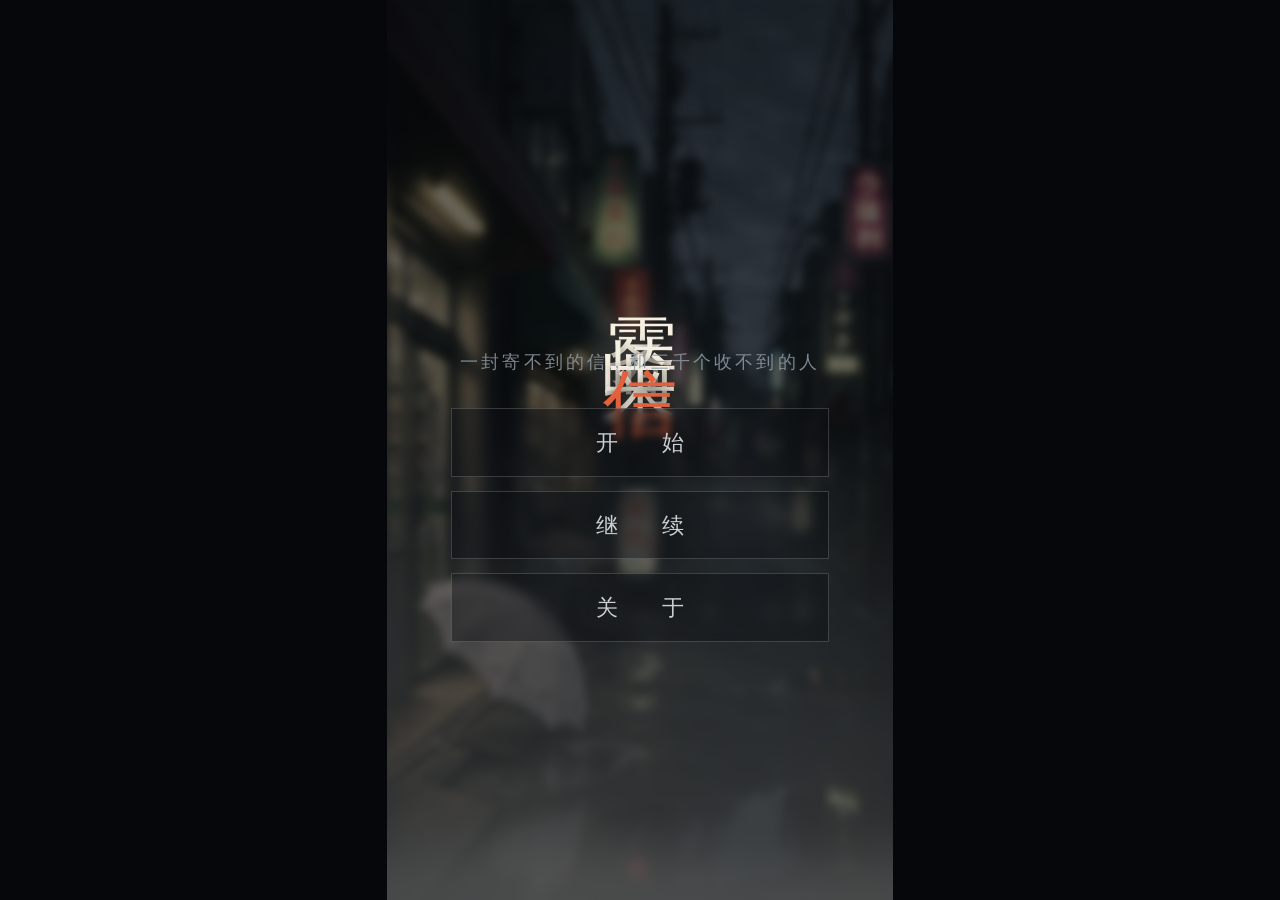
==== avg/index.html @ a26a7978 "ovo" ====
<!DOCTYPE html>
<html lang="zh-CN">
<head>
<meta charset="utf-8">
<meta name="viewport" content="width=device-width,initial-scale=1,maximum-scale=1,user-scalable=no,viewport-fit=cover">
<meta name="theme-color" content="#080b0f">
<meta name="apple-mobile-web-app-capable" content="yes">
<meta name="apple-mobile-web-app-status-bar-style" content="black-translucent">
<meta name="mobile-web-app-capable" content="yes">
<title>雾崎来信 · 第一章 白鹭町</title>
<link rel="stylesheet" href="style.css">
</head>
<body>

<!-- 整个舞台按 9:16 锁死，外部留黑 -->
<div id="stage">

  <!-- 背景两层，交叉淡入 -->
  <div id="bgA" class="bg"></div>
  <div id="bgB" class="bg"></div>

  <!-- 立绘（用 background-image，避免 <img> 在部分渲染器里引起的整页缩放） -->
  <div id="char"></div>

  <!-- 雾线与暗角 -->
  <div id="veil"></div>
  <div id="vignette"></div>

  <!-- 顶部：雾浓度 -->
  <div id="topbar">
    <div id="fogwrap">
      <span id="foglabel">雾</span>
      <div id="fogbar"><div id="fogfill"></div></div>
      <span id="fogpct">18%</span>
    </div>
    <div id="menu">
      <button data-act="log">记录</button>
      <button data-act="save">存档</button>
      <button data-act="load">读档</button>
      <button data-act="auto">自动</button>
      <button data-act="skip">快进</button>
      <button data-act="title">标题</button>
    </div>
  </div>

  <!-- 对话框 -->
  <div id="dialogue">
    <div id="speaker"></div>
    <div id="text"></div>
    <div id="next">▼</div>
    <div id="hint">空格 / 点击 继续</div>
  </div>

  <!-- 三律选项 -->
  <div id="choices">
    <div id="choiceq"></div>
    <div id="dropline">
      <span class="drop"></span><span class="drop"></span><span class="drop"></span>
    </div>
    <div id="choiceopts"></div>
  </div>

  <!-- 浮层面板：记录 / 存档 -->
  <div id="panel">
    <div id="panelhead"><span id="paneltitle">记录</span><button id="panelclose">×</button></div>
    <div id="panelbody"></div>
  </div>

  <!-- 章节结束 -->
  <div id="endscreen">
    <div id="endname"></div>
    <div id="endstats"></div>
    <div id="endbtns">
      <button data-act="title">回到标题</button>
      <button data-act="load">读档</button>
    </div>
  </div>

  <!-- 标题 -->
  <div id="title">
    <div id="titlebg"></div>
    <div id="titletxt"><span>雾</span><span>崎</span><span>来</span><span>信</span></div>    <div id="subt">一封寄不到的信，和三千个收不到的人</div>
    <div id="titlebtns">
      <button data-act="new">开 始</button>
      <button data-act="continue">继 续</button>
      <button data-act="about">关 于</button>
    </div>
    <div id="about">
      <p>竖屏 AVG · 第一章「白鹭町」</p>
      <p>这一章教你两条规则：雾里的东西会重复（R1），所有钟停在 5:40（R2）。</p>
      <p>底图与立绘由脚本生成，替补位已留好：把同尺寸 PNG 放进 assets/avg/ 覆盖同名文件即可换成你的美术。</p>
      <p>建议全屏 · 戴耳机</p>
      <button data-act="aboutclose">收 起</button>
    </div>
  </div>

  <div id="toast"></div>
</div>

<script src="story.js"></script>
<script src="game.js"></script>
</body>
</html>
---- avg/style.css ----
/* 《雾崎来信》竖屏 AVG —— 所有尺寸以舞台高度的 1% 为单位（--u），
   这样从手机到 4K 都是同一套比例。 */

:root{
  --ink:#10141A; --deep:#1B222B; --slate:#2E3A45; --grey:#55636F;
  --mist:#8E9BA5; --pale:#C8D0D4; --paper:#F6F0E2; --ember:#E2603C;
  --cyan:#6FD3D8; --signal:#5FD08A;
  --serif:"Songti SC","Noto Serif CJK SC","Source Han Serif SC","SimSun","STSong",serif;
  --sans:"PingFang SC","Microsoft YaHei","Noto Sans CJK SC","Hiragino Sans GB",sans-serif;
}

*{box-sizing:border-box;-webkit-tap-highlight-color:transparent;
  -webkit-touch-callout:none}
html,body{margin:0;height:100%;background:#05070a;overflow:hidden;
  overscroll-behavior:none;touch-action:manipulation;
  -webkit-text-size-adjust:100%}
/* 手机地址栏会把 100vh 撑出屏幕，有 dvh 就用 dvh */
@supports (height:100dvh){
  html,body{height:100dvh}
}
body{display:flex;align-items:center;justify-content:center;
  font-family:var(--serif);position:fixed;inset:0}

#stage{
  position:relative;overflow:hidden;background:#0b0f14;
  width:min(100vw, calc(100vh * 9 / 16));
  height:min(100vh, calc(100vw * 16 / 9));
  --u: calc(min(100vh, 100vw * 16 / 9) / 100);
  cursor:pointer;user-select:none;
}
@supports (height:100dvh){
  #stage{
    width:min(100vw, calc(100dvh * 9 / 16));
    height:min(100dvh, calc(100vw * 16 / 9));
    --u: calc(min(100dvh, 100vw * 16 / 9) / 100);
  }
}

/* ---------- 背景 ---------- */
.bg{position:absolute;inset:0;background-size:cover;background-position:center;
  opacity:0;transition:opacity 1.4s ease;z-index:0}
.bg.on{opacity:1}

/* ---------- 立绘 ---------- */
#char{position:absolute;inset:0;z-index:2;opacity:0;
  background-repeat:no-repeat;background-position:center bottom;
  background-size:contain;
  transition:opacity .7s ease, transform 1.2s ease;
  transform:translateY(calc(var(--u) * 1.2))}
#char.on{opacity:1;transform:translateY(0)}

/* 站在水里的：脚踝以下化开 */
#char.water{opacity:.8;
  -webkit-mask-image:linear-gradient(to top, rgba(0,0,0,0) 2%, #000 18%);
  mask-image:linear-gradient(to top, rgba(0,0,0,0) 2%, #000 18%)}

/* ---------- 雾与暗角 ---------- */
#veil{position:absolute;inset:0;z-index:3;pointer-events:none;
  background:linear-gradient(to top, rgba(240,242,240,.92) 0%, rgba(240,242,240,.55) 26%, rgba(240,242,240,0) 62%);
  transform:translateY(102%);transition:transform 1.15s cubic-bezier(.4,0,.6,1)}
#veil.rise{transform:translateY(0)}

#vignette{position:absolute;inset:0;z-index:4;pointer-events:none;
  background:radial-gradient(ellipse at 50% 42%, rgba(0,0,0,0) 42%, rgba(0,0,0,.55) 100%)}

/* ---------- 顶部 ---------- */
#topbar{position:absolute;z-index:20;left:0;right:0;top:0;
  padding:calc(var(--u) * 3.4) calc(var(--u) * 4) 0}
#topbar::before{content:"";position:absolute;left:0;right:0;top:0;
  height:calc(var(--u) * 17);pointer-events:none;z-index:-1;
  background:linear-gradient(rgba(6,9,13,.55), rgba(6,9,13,0))}

#fogwrap{display:flex;align-items:center;gap:calc(var(--u) * 1.4);
  font-size:calc(var(--u) * 2.3);color:var(--mist);letter-spacing:.2em;
  text-shadow:0 1px 4px rgba(0,0,0,.7)}
#foglabel{opacity:.8}
#fogbar{width:calc(var(--u) * 22);height:calc(var(--u) * .8);
  background:rgba(142,155,165,.22);position:relative;overflow:hidden}
#fogfill{position:absolute;left:0;top:0;bottom:0;width:18%;
  background:linear-gradient(90deg, var(--grey), var(--pale));
  transition:width .8s ease, background .8s ease}
#fogpct{font-family:var(--sans);font-size:calc(var(--u) * 1.9);opacity:.55;
  letter-spacing:0}

/* 右侧竖排工具条：竖屏里比横排更省地方 */
#menu{position:absolute;right:0;top:calc(var(--u) * 7.4);
  display:flex;flex-direction:column;gap:calc(var(--u) * .8);align-items:flex-end}
#menu button{font-family:var(--sans);font-size:calc(var(--u) * 1.65);
  color:var(--mist);background:rgba(10,14,19,.55);
  border:1px solid rgba(142,155,165,.22);
  padding:calc(var(--u) * .65) calc(var(--u) * 1.1);border-radius:calc(var(--u) * .4);
  cursor:pointer;letter-spacing:.1em;transition:all .2s;min-width:calc(var(--u) * 9.6);
  text-align:center}
#menu button:hover{color:var(--paper);border-color:rgba(246,240,226,.5);
  background:rgba(20,26,33,.85)}
#menu button.act{color:var(--ember);border-color:rgba(226,96,60,.55)}

/* ---------- 对话框 ---------- */
#dialogue{position:absolute;z-index:21;left:calc(var(--u) * 6);right:calc(var(--u) * 6);
  bottom:calc(var(--u) * 6.5);
  padding:calc(var(--u) * 5) calc(var(--u) * 5) calc(var(--u) * 4.2);
  border:1px solid rgba(200,208,212,.14);border-radius:calc(var(--u) * .6);
  background:linear-gradient(180deg, rgba(12,17,23,.88), rgba(8,11,16,.94));
  backdrop-filter:blur(7px);-webkit-backdrop-filter:blur(7px);
  opacity:0;transition:opacity .45s ease;pointer-events:none;
  box-shadow:0 calc(var(--u) * 2) calc(var(--u) * 6) rgba(0,0,0,.45)}
#dialogue.on{opacity:1}

#speaker{position:absolute;top:calc(var(--u) * -3.9);left:calc(var(--u) * 4);
  padding:calc(var(--u) * .9) calc(var(--u) * 2.6);
  background:var(--paper);color:var(--ink);font-size:calc(var(--u) * 2.5);
  letter-spacing:.24em;border-radius:calc(var(--u) * .2);
  opacity:0;transition:opacity .3s}
#speaker.on{opacity:1}

#text{font-size:calc(var(--u) * 3);line-height:1.9;color:#E9E5DB;
  letter-spacing:.055em;min-height:calc(var(--u) * 7.6);
  text-align:justify;text-justify:inter-ideograph;
  white-space:pre-wrap;word-break:break-word;
  text-shadow:0 calc(var(--u) * .2) calc(var(--u) * .6) rgba(0,0,0,.6)}

#next{position:absolute;right:calc(var(--u) * 4.4);bottom:calc(var(--u) * 2.6);
  font-size:calc(var(--u) * 2.2);color:var(--mist);
  opacity:0;animation:blink 1.4s infinite}
#next.on{opacity:.9}
@keyframes blink{0%,45%{opacity:.9}50%,100%{opacity:.15}}

#hint{position:absolute;right:calc(var(--u) * 9);bottom:calc(var(--u) * 2.8);
  font-family:var(--sans);font-size:calc(var(--u) * 1.7);color:var(--mist);
  opacity:0;transition:opacity .4s;letter-spacing:.1em}
#hint.on{opacity:.32}

/* ---------- 三律选项 ---------- */
#choices{position:absolute;z-index:30;left:0;right:0;top:0;bottom:0;display:none;
  flex-direction:column;justify-content:center;gap:calc(var(--u) * 1.6);
  padding:calc(var(--u) * 15) calc(var(--u) * 6) calc(var(--u) * 7);
  cursor:default}
#choices.on{display:flex;animation:fadein .5s ease}
@keyframes fadein{from{opacity:0;transform:translateY(calc(var(--u) * 1.5))}to{opacity:1;transform:none}}

#choiceq{font-size:calc(var(--u) * 2.2);color:#EDE7D9;letter-spacing:.3em;
  text-align:center;
  text-shadow:0 calc(var(--u) * .2) calc(var(--u) * .5) rgba(0,0,0,.95),
    0 0 calc(var(--u) * 2) rgba(0,0,0,.85);
  margin-bottom:calc(var(--u) * .4)}

#dropline{display:flex;justify-content:center;gap:calc(var(--u) * 1.8);
  height:calc(var(--u) * 3);align-items:center}
.drop{width:calc(var(--u) * 1.5);height:calc(var(--u) * 1.9);
  border-radius:50% 50% 50% 50% / 62% 62% 38% 38%;
  background:rgba(200,208,212,.4);transition:background .3s, opacity .3s}
.drop.gone{background:rgba(226,96,60,.75);opacity:.35}

#choiceopts{display:flex;flex-direction:column;gap:calc(var(--u) * 1.5)}

.opt{position:relative;display:flex;gap:calc(var(--u) * 2);align-items:flex-start;
  padding:calc(var(--u) * 2.3) calc(var(--u) * 2.6);
  background:rgba(10,14,20,.88);border:1px solid rgba(200,208,212,.16);
  border-left:calc(var(--u) * .5) solid var(--col);
  border-radius:calc(var(--u) * .4);cursor:pointer;
  transition:background .18s, transform .18s, border-color .18s;
  backdrop-filter:blur(6px);-webkit-backdrop-filter:blur(6px)}
.opt:hover{background:rgba(22,29,38,.94);
  transform:translateX(calc(var(--u) * .8))}
.opt .law{font-family:var(--sans);font-size:calc(var(--u) * 1.75);
  letter-spacing:.24em;color:var(--col);padding-top:calc(var(--u) * .5);
  min-width:calc(var(--u) * 5);opacity:.95;flex:0 0 auto}
.opt .txt{font-size:calc(var(--u) * 2.45);line-height:1.65;color:#E6E1D6;
  letter-spacing:.03em}
.opt .txt small{display:block;font-family:var(--sans);
  font-size:calc(var(--u) * 1.7);color:var(--mist);
  margin-top:calc(var(--u) * .8);letter-spacing:.06em;opacity:.7}

/* ---------- 浮层面板 ---------- */
#panel{position:absolute;inset:0;z-index:40;display:none;flex-direction:column;
  background:rgba(5,8,11,.94);backdrop-filter:blur(4px);
  padding:calc(var(--u) * 8) calc(var(--u) * 6) calc(var(--u) * 6)}
#panel.on{display:flex}
#panelhead{display:flex;justify-content:space-between;align-items:center;
  font-size:calc(var(--u) * 2.6);color:var(--pale);letter-spacing:.3em;
  border-bottom:1px solid rgba(200,208,212,.16);
  padding-bottom:calc(var(--u) * 2.4)}
#panelhead button{background:none;border:none;color:var(--mist);
  font-size:calc(var(--u) * 4.2);cursor:pointer;line-height:1;
  padding:0 calc(var(--u) * 1)}
#panelbody{margin-top:calc(var(--u) * 3);overflow-y:auto;flex:1;
  -webkit-overflow-scrolling:touch}
#panelbody::-webkit-scrollbar{width:calc(var(--u) * .8)}
#panelbody::-webkit-scrollbar-thumb{background:rgba(142,155,165,.35)}

.logline{display:flex;gap:calc(var(--u) * 2.2);
  padding:calc(var(--u) * 1.7) 0;
  border-bottom:1px solid rgba(200,208,212,.07)}
.logline .who{min-width:calc(var(--u) * 9);color:var(--mist);
  font-size:calc(var(--u) * 2.1);letter-spacing:.18em;text-align:right;opacity:.8}
.logline .what{font-size:calc(var(--u) * 2.5);line-height:1.75;color:#DCD7CC;flex:1}

.slot{display:flex;gap:calc(var(--u) * 2.6);align-items:center;
  padding:calc(var(--u) * 3);margin-bottom:calc(var(--u) * 2);
  border:1px solid rgba(200,208,212,.16);border-radius:calc(var(--u) * .4);
  cursor:pointer;background:rgba(14,19,26,.7);
  transition:border-color .2s, background .2s}
.slot:hover{border-color:rgba(246,240,226,.45);background:rgba(22,29,38,.9)}
.slot .no{font-family:var(--sans);font-size:calc(var(--u) * 2);color:var(--mist);
  opacity:.7;min-width:calc(var(--u) * 5)}
.slot .meta{flex:1}
.slot .meta .t{font-family:var(--sans);font-size:calc(var(--u) * 1.8);
  color:var(--mist);opacity:.6}
.slot .meta .s{font-size:calc(var(--u) * 2.3);color:#DDD8CD;
  margin-top:calc(var(--u) * .6);line-height:1.5;
  display:-webkit-box;-webkit-line-clamp:2;-webkit-box-orient:vertical;
  overflow:hidden}
.slot .del{font-family:var(--sans);font-size:calc(var(--u) * 1.8);
  color:var(--grey);padding:calc(var(--u) * .6) calc(var(--u) * 1)}
.slot .del:hover{color:var(--ember)}

/* ---------- 结束 ---------- */
#endscreen{position:absolute;inset:0;z-index:50;display:none;
  flex-direction:column;align-items:center;justify-content:center;
  gap:calc(var(--u) * 4);background:rgba(4,6,9,.95);text-align:center;
  padding:calc(var(--u) * 10)}
#endscreen.on{display:flex;animation:fadein 1.6s ease}
#endname{font-size:calc(var(--u) * 4.6);color:var(--paper);letter-spacing:.5em;
  text-indent:.5em}
#endstats{font-family:var(--sans);font-size:calc(var(--u) * 2.1);color:var(--mist);
  line-height:2.2;letter-spacing:.1em;opacity:.85;max-width:calc(var(--u) * 70)}
#endbtns{display:flex;gap:calc(var(--u) * 2.4);margin-top:calc(var(--u) * 2)}
#endbtns button{font-family:var(--sans);font-size:calc(var(--u) * 2.2);color:var(--mist);
  background:transparent;border:1px solid rgba(142,155,165,.4);
  padding:calc(var(--u) * 1.6) calc(var(--u) * 3.4);cursor:pointer;
  letter-spacing:.2em;transition:all .2s}
#endbtns button:hover{color:var(--paper);border-color:var(--paper)}

/* ---------- 标题 ---------- */
#title{position:absolute;inset:0;z-index:60;display:flex;flex-direction:column;
  align-items:center;justify-content:center;gap:calc(var(--u) * 3.2);
  padding:calc(var(--u) * 4) calc(var(--u) * 6);
  background:#080b0f;transition:opacity 1s, visibility 1s}
#title.off{opacity:0;visibility:hidden}

#titlebg{position:absolute;inset:0;
  background:url("../assets/avg/bg/street_front.png") center/cover;
  filter:blur(4px) brightness(.42) saturate(.7);transform:scale(1.06);
  animation:drift 26s ease-in-out infinite alternate}
@keyframes drift{from{transform:scale(1.06) translateY(0)}to{transform:scale(1.12) translateY(-1.5%)}}
#titlebg::after{content:"";position:absolute;inset:0;
  background:linear-gradient(to top, rgba(240,242,240,.5), rgba(0,0,0,0) 55%)}

#titletxt{position:relative;display:flex;flex-direction:row;
  writing-mode:vertical-rl;gap:calc(var(--u) * 1.1);line-height:1;
  font-size:calc(var(--u) * 8.2);color:var(--paper);letter-spacing:.1em;
  text-shadow:0 0 calc(var(--u) * 5) rgba(246,240,226,.3),
    0 calc(var(--u) * .5) calc(var(--u) * 1.4) rgba(0,0,0,.85)}
#titletxt span{display:block;animation:rise 2.2s ease both}
#titletxt span:nth-child(2){animation-delay:.12s}
#titletxt span:nth-child(3){animation-delay:.24s}
#titletxt span:nth-child(4){animation-delay:.36s;color:var(--ember)}
@keyframes rise{from{opacity:0;transform:translateY(calc(var(--u) * 2));filter:blur(calc(var(--u) * 2))}to{opacity:1;transform:none;filter:none}}

#subt{position:relative;font-size:calc(var(--u) * 1.95);color:var(--mist);
  letter-spacing:.18em;text-align:center;line-height:1.9;opacity:.85;
  max-width:calc(var(--u) * 84)}

#titlebtns{position:relative;display:flex;flex-direction:column;
  gap:calc(var(--u) * 1.5);width:calc(var(--u) * 42)}
#titlebtns button{font-family:var(--sans);font-size:calc(var(--u) * 2.4);
  color:var(--pale);background:rgba(10,14,19,.4);
  border:1px solid rgba(200,208,212,.22);padding:calc(var(--u) * 2.1);
  cursor:pointer;letter-spacing:.9em;text-indent:.9em;
  transition:all .25s;backdrop-filter:blur(4px)}
#titlebtns button:hover{color:var(--ink);background:var(--paper);
  border-color:var(--paper);letter-spacing:.7em}

#about{position:absolute;inset:0;display:none;flex-direction:column;justify-content:center;
  gap:calc(var(--u) * 3);padding:calc(var(--u) * 12) calc(var(--u) * 9);
  background:rgba(5,8,11,.97);z-index:2}
#about.on{display:flex}
#about p{margin:0;font-size:calc(var(--u) * 2.3);line-height:2;color:var(--mist);
  letter-spacing:.06em;text-align:justify}
#about button{font-family:var(--sans);font-size:calc(var(--u) * 2.2);color:var(--pale);
  background:none;border:1px solid rgba(200,208,212,.3);
  padding:calc(var(--u) * 1.8);cursor:pointer;letter-spacing:.4em;
  margin-top:calc(var(--u) * 2)}

/* ---------- toast ---------- */
#toast{position:absolute;z-index:70;left:50%;top:calc(var(--u) * 8);
  transform:translateX(-50%) translateY(calc(var(--u) * -2));
  font-family:var(--sans);font-size:calc(var(--u) * 2);color:var(--paper);
  letter-spacing:.16em;background:rgba(10,14,20,.85);
  border:1px solid rgba(200,208,212,.2);
  padding:calc(var(--u) * 1.4) calc(var(--u) * 2.6);
  border-radius:calc(var(--u) * .4);opacity:0;pointer-events:none;
  transition:opacity .3s, transform .3s;white-space:nowrap}
#toast.on{opacity:1;transform:translateX(-50%) translateY(0)}

@media (prefers-reduced-motion: reduce){
  *{animation-duration:.01ms !important;transition-duration:.01ms !important}
}

/* ================= 手机端 ================= */

/* 刘海和底部横条：别把 UI 顶到屏幕外 */
#topbar{padding-top:calc(var(--u) * 3.4 + env(safe-area-inset-top, 0px))}
#dialogue{bottom:calc(var(--u) * 6.5 + env(safe-area-inset-bottom, 0px))}
#choices{padding-bottom:calc(var(--u) * 7 + env(safe-area-inset-bottom, 0px))}
#title{padding-top:calc(var(--u) * 4 + env(safe-area-inset-top, 0px));
  padding-bottom:calc(var(--u) * 4 + env(safe-area-inset-bottom, 0px))}

/* 手指要够得着：把右侧工具条做成 44px 起步的按钮 */
@media (max-width: 520px), (pointer: coarse){
  #menu{gap:6px;top:calc(var(--u) * 7.4 + env(safe-area-inset-top, 0px))}
  #menu button{
    font-size:14px;padding:0 10px;min-width:64px;min-height:44px;
    display:flex;align-items:center;justify-content:center;
    letter-spacing:.06em;background:rgba(10,14,19,.72)}
  #fogwrap{font-size:13px}
  #fogbar{width:96px;height:5px}
  #fogpct{font-size:12px}
  #dialogue{padding:16px 16px 14px}
  #text{font-size:19px;line-height:1.75;min-height:56px}
  #speaker{font-size:14px;padding:5px 12px;top:-26px}
  .opt{padding:14px 14px;gap:10px}
  .opt .law{font-size:12px;min-width:34px}
  .opt .txt{font-size:16px;line-height:1.65}
  #choiceq{font-size:13px;letter-spacing:.2em}
  #choiceopts{gap:10px}
  #titlebtns{width:78%}
  #titlebtns button{font-size:17px;padding:16px;letter-spacing:.6em}
  #subt{font-size:13px;letter-spacing:.14em}
  #endbtns button{font-size:15px;padding:14px 22px}
  .slot{padding:14px}
  .logline .what{font-size:15px}
  .logline .who{font-size:12px;min-width:56px}
}

/* 横屏时提醒转过来（手机横屏才会命中） */
@media (orientation: landscape) and (max-height: 520px){
  body::after{
    content:"请竖屏观看";
    position:fixed;inset:0;z-index:999;
    display:flex;align-items:center;justify-content:center;
    background:#05070a;color:#C8D0D4;
    font-size:15px;letter-spacing:.4em;
  }
}
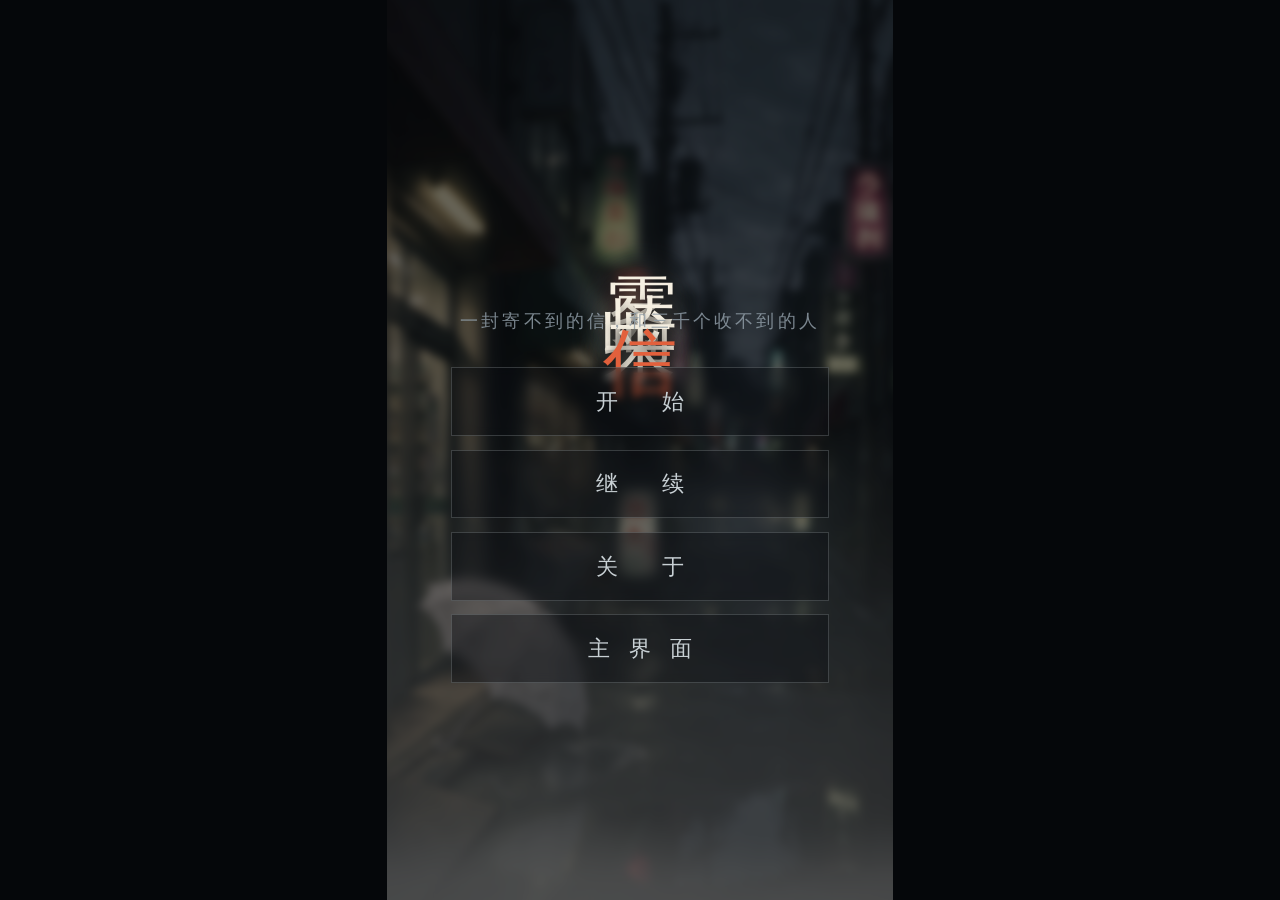
==== commit 1dfcc7b0: "雾崎来信 · 网页版" ====
--- a/avg/index.html
+++ b/avg/index.html
@@ -7,7 +7,7 @@
 <meta name="apple-mobile-web-app-capable" content="yes">
 <meta name="apple-mobile-web-app-status-bar-style" content="black-translucent">
 <meta name="mobile-web-app-capable" content="yes">
-<title>雾崎来信 · 第一章 白鹭町</title>
+<title>雾崎来信 · AVG 三章</title>
 <link rel="stylesheet" href="style.css">
 </head>
 <body>
@@ -19,8 +19,10 @@
   <div id="bgA" class="bg"></div>
   <div id="bgB" class="bg"></div>
 
-  <!-- 立绘（用 background-image，避免 <img> 在部分渲染器里引起的整页缩放） -->
+  <!-- 立绘（三槽：char 居中，char2 左，char3 右；用 background-image，避免 <img> 在部分渲染器里引起的整页缩放） -->
   <div id="char"></div>
+  <div id="char2"></div>
+  <div id="char3"></div>
 
   <!-- 雾线与暗角 -->
   <div id="veil"></div>
@@ -32,6 +34,7 @@
       <span id="foglabel">雾</span>
       <div id="fogbar"><div id="fogfill"></div></div>
       <span id="fogpct">18%</span>
+      <button id="notebtn" title="线索与规则（N）">笔记 0</button>
     </div>
     <div id="menu">
       <button data-act="log">记录</button>
@@ -40,6 +43,7 @@
       <button data-act="auto">自动</button>
       <button data-act="skip">快进</button>
       <button data-act="title">标题</button>
+      <button data-act="home">主界面</button>
     </div>
   </div>
 
@@ -53,6 +57,7 @@
 
   <!-- 三律选项 -->
   <div id="choices">
+    <div id="choicetag"></div>
     <div id="choiceq"></div>
     <div id="dropline">
       <span class="drop"></span><span class="drop"></span><span class="drop"></span>
@@ -73,6 +78,7 @@
     <div id="endbtns">
       <button data-act="title">回到标题</button>
       <button data-act="load">读档</button>
+      <button data-act="home">主界面</button>
     </div>
   </div>
 
@@ -84,19 +90,26 @@
       <button data-act="new">开 始</button>
       <button data-act="continue">继 续</button>
       <button data-act="about">关 于</button>
+      <button data-act="home">主界面</button>
     </div>
     <div id="about">
-      <p>竖屏 AVG · 第一章「白鹭町」</p>
-      <p>这一章教你两条规则：雾里的东西会重复（R1），所有钟停在 5:40（R2）。</p>
-      <p>底图与立绘由脚本生成，替补位已留好：把同尺寸 PNG 放进 assets/avg/ 覆盖同名文件即可换成你的美术。</p>
+      <p>竖屏 AVG · 三章「第 41 封 / 寄给全体 / 签收人：雾屿」——回执组时间线</p>
+      <p>死信课三人编制：你、薇拉、澪。城里出现「寄给活人的信」，上门核销。规矩这次是齐的——开拆须两人在场，你们有三个。世界照样坏。</p>
+      <p>纱夜是不占编制的同伴。她很少说话，所以每次开口，都值得记住。</p>
+      <p>每章进信之前，都要先做一次「穿越判定」：读哪一封、走哪条路、跟谁的呼吸。判断没有时限，但看错了就进错层；穿越成功与否，会一路影响到最后。</p>
+      <p>信内外共用同一张场景，只有颜色不同——哪边是真的，游戏不判定。三律对应三个结局；三次都走对、两次没把名字落地的人，才走得出去。</p>
       <p>建议全屏 · 戴耳机</p>
       <button data-act="aboutclose">收 起</button>
     </div>
   </div>
 
+  <div id="flash"></div>
+  <div id="card"><div class="ct" id="cardTitle"></div><div class="cs" id="cardSub"></div></div>
+  <div id="stamp"><div class="sm" id="stampMain"></div><div class="ss" id="stampSub"></div></div>
   <div id="toast"></div>
 </div>
 
+<script src="audio.js"></script>
 <script src="story.js"></script>
 <script src="game.js"></script>
 </body>
--- a/avg/style.css
+++ b/avg/style.css
@@ -64,7 +64,7 @@
   background:radial-gradient(ellipse at 50% 42%, rgba(0,0,0,0) 42%, rgba(0,0,0,.55) 100%)}
 
 /* ---------- 顶部 ---------- */
-#topbar{position:absolute;z-index:20;left:0;right:0;top:0;
+#topbar{position:absolute;z-index:35;left:0;right:0;top:0;
   padding:calc(var(--u) * 3.4) calc(var(--u) * 4) 0}
 #topbar::before{content:"";position:absolute;left:0;right:0;top:0;
   height:calc(var(--u) * 17);pointer-events:none;z-index:-1;
@@ -81,6 +81,12 @@
   transition:width .8s ease, background .8s ease}
 #fogpct{font-family:var(--sans);font-size:calc(var(--u) * 1.9);opacity:.55;
   letter-spacing:0}
+#notebtn{font-family:var(--sans);font-size:calc(var(--u) * 1.6);color:var(--mist);
+  background:rgba(10,14,19,.55);border:1px solid rgba(142,155,165,.22);
+  padding:calc(var(--u) * .5) calc(var(--u) * 1);border-radius:calc(var(--u) * .3);
+  cursor:pointer;letter-spacing:.08em;transition:all .2s}
+#notebtn:hover{color:var(--paper);border-color:rgba(246,240,226,.45)}
+#notebtn.has{color:var(--ember);border-color:rgba(226,96,60,.4)}
 
 /* 右侧竖排工具条：竖屏里比横排更省地方 */
 #menu{position:absolute;right:0;top:calc(var(--u) * 7.4);
@@ -134,7 +140,8 @@
 #choices{position:absolute;z-index:30;left:0;right:0;top:0;bottom:0;display:none;
   flex-direction:column;justify-content:center;gap:calc(var(--u) * 1.6);
   padding:calc(var(--u) * 15) calc(var(--u) * 6) calc(var(--u) * 7);
-  cursor:default}
+  cursor:default;
+  background:radial-gradient(ellipse at 50% 44%, rgba(4,7,10,.30) 0%, rgba(4,7,10,.78) 72%, rgba(4,7,10,.9) 100%)}
 #choices.on{display:flex;animation:fadein .5s ease}
 @keyframes fadein{from{opacity:0;transform:translateY(calc(var(--u) * 1.5))}to{opacity:1;transform:none}}
 
@@ -143,6 +150,10 @@
   text-shadow:0 calc(var(--u) * .2) calc(var(--u) * .5) rgba(0,0,0,.95),
     0 0 calc(var(--u) * 2) rgba(0,0,0,.85);
   margin-bottom:calc(var(--u) * .4)}
+#choicetag{display:none;font-family:var(--sans);font-size:calc(var(--u) * 1.65);
+  color:#C8A24A;letter-spacing:.3em;text-align:center;margin-bottom:calc(var(--u) * .2)}
+#choicetag.on{display:block}
+#dropline.off{visibility:hidden}
 
 #dropline{display:flex;justify-content:center;gap:calc(var(--u) * 1.8);
   height:calc(var(--u) * 3);align-items:center}
@@ -194,6 +205,19 @@
 .logline .who{min-width:calc(var(--u) * 9);color:var(--mist);
   font-size:calc(var(--u) * 2.1);letter-spacing:.18em;text-align:right;opacity:.8}
 .logline .what{font-size:calc(var(--u) * 2.5);line-height:1.75;color:#DCD7CC;flex:1}
+
+.notehead{font-family:var(--sans);font-size:calc(var(--u) * 1.8);color:var(--ember);
+  letter-spacing:.28em;margin:calc(var(--u) * 3) 0 calc(var(--u) * 1.4)}
+.notecard{display:flex;gap:calc(var(--u) * 2);align-items:flex-start;
+  padding:calc(var(--u) * 2) calc(var(--u) * 2.2);margin-bottom:calc(var(--u) * 1.2);
+  border:1px solid rgba(200,208,212,.14);background:rgba(14,19,26,.72);
+  border-left:calc(var(--u) * .4) solid rgba(200,208,212,.35)}
+.notecard.rule{border-left-color:var(--ember);background:rgba(24,18,16,.6)}
+.notecard .tag{flex:0 0 auto;font-family:var(--sans);font-size:calc(var(--u) * 1.6);
+  color:var(--mist);letter-spacing:.12em;padding-top:calc(var(--u) * .3);
+  min-width:calc(var(--u) * 12)}
+.notecard.rule .tag{color:var(--ember)}
+.notecard .body{font-size:calc(var(--u) * 2.35);line-height:1.8;color:#DDD8CD;flex:1}
 
 .slot{display:flex;gap:calc(var(--u) * 2.6);align-items:center;
   padding:calc(var(--u) * 3);margin-bottom:calc(var(--u) * 2);
@@ -239,7 +263,7 @@
 #title.off{opacity:0;visibility:hidden}
 
 #titlebg{position:absolute;inset:0;
-  background:url("../assets/avg/bg/street_front.png") center/cover;
+  background:url("../assets/avg/bg/street_front.jpg") center/cover;
   filter:blur(4px) brightness(.42) saturate(.7);transform:scale(1.06);
   animation:drift 26s ease-in-out infinite alternate}
 @keyframes drift{from{transform:scale(1.06) translateY(0)}to{transform:scale(1.12) translateY(-1.5%)}}
@@ -316,6 +340,10 @@
   #fogwrap{font-size:13px}
   #fogbar{width:96px;height:5px}
   #fogpct{font-size:12px}
+  #notebtn{font-size:12px;padding:4px 8px}
+  #choicetag{font-size:12px;letter-spacing:.2em}
+  #stamp .sm{font-size:42px;border-width:3px;padding:10px 20px}
+  #stamp .ss{font-size:13px}
   #dialogue{padding:16px 16px 14px}
   #text{font-size:19px;line-height:1.75;min-height:56px}
   #speaker{font-size:14px;padding:5px 12px;top:-26px}
@@ -343,3 +371,94 @@
     font-size:15px;letter-spacing:.4em;
   }
 }
+
+
+/* ---------- 章节卡 / 闪白 / 震屏 ---------- */
+#card{position:absolute;inset:0;z-index:45;display:flex;flex-direction:column;
+  align-items:center;justify-content:center;background:#07090c;opacity:0;
+  pointer-events:none;transition:opacity .9s ease}
+#card.on{opacity:1;pointer-events:auto}
+#card .ct{font-family:var(--serif);font-size:calc(var(--u)*4.0);letter-spacing:.7em;
+  color:var(--ember);text-indent:.7em}
+#card .cs{font-family:var(--serif);font-size:calc(var(--u)*7.2);letter-spacing:.3em;
+  color:var(--paper);margin-top:calc(var(--u)*3.2);text-indent:.3em}
+#flash{position:absolute;inset:0;z-index:44;background:#EDF1F2;opacity:0;
+  pointer-events:none;transition:opacity .12s}
+#flash.on{opacity:.9}
+#stage.shake{animation:shake .55s cubic-bezier(.36,.07,.19,.97)}
+@keyframes shake{
+  10%,90%{transform:translate(-2px,1px)}
+  20%,80%{transform:translate(4px,-2px)}
+  30%,50%,70%{transform:translate(-6px,2px)}
+  40%,60%{transform:translate(6px,-1px)}
+}
+
+/* ================= 三章新增：第二立绘 / 白轮廓 / 信纸文本 / 信内滤镜 ================= */
+
+/* 第二/第三立绘槽：#char2＝左，#char3＝右，用 --cx 平移，进出场沿用上浮动画 */
+#char2, #char3{position:absolute;inset:0;z-index:2;opacity:0;pointer-events:none;
+  background-repeat:no-repeat;background-position:center bottom;
+  background-size:contain;
+  transition:opacity .7s ease, transform 1.2s ease, filter 1.4s ease;
+  transform:translate(var(--cx, 0), calc(var(--u) * 1.2)) scale(.86);
+  transform-origin:50% 100%}
+#char2.on, #char3.on{opacity:1;transform:translate(var(--cx, 0), 0) scale(.86)}
+#char2{--cx:calc(var(--u) * -14)}
+#char3{--cx:calc(var(--u) * 14)}
+
+/* 信内：侧位角色一起褪色（纱夜用 saya_wa_in，只留胡萝卜的橙） */
+#stage.inner #char2, #stage.inner #char3{
+  filter:saturate(.16) contrast(1.06) brightness(.88)}
+
+/* 站在水里的（与 #char.water 同款） */
+#char2.water, #char3.water{opacity:.8;
+  -webkit-mask-image:linear-gradient(to top, rgba(0,0,0,0) 2%, #000 18%);
+  mask-image:linear-gradient(to top, rgba(0,0,0,0) 2%, #000 18%)}
+
+/* 白轮廓：把立绘染成信纸的暖白剪影（归途专用） */
+#char.ghost, #char2.ghost, #char3.ghost{
+  filter:brightness(0) invert(1) sepia(.22)
+    drop-shadow(0 0 calc(var(--u) * 1.8) rgba(246,240,226,.30))}
+#char.ghost.on, #char2.ghost.on, #char3.ghost.on{opacity:.84}
+
+/* 信内滤镜：同一张图，把颜色抽掉——「相似却超现实」 */
+.bg{transition:opacity 1.4s ease, filter 1.8s ease}
+.bg.fin{filter:saturate(.30) contrast(1.07) sepia(.16) brightness(.90)}
+
+/* 信纸体文本：读信的时刻 */
+#dialogue.letter{background:linear-gradient(180deg, #F7F2E6, #EFE7D4);
+  border-color:rgba(24,18,8,.28);backdrop-filter:none;-webkit-backdrop-filter:none;
+  box-shadow:0 calc(var(--u) * 2) calc(var(--u) * 7) rgba(0,0,0,.5)}
+#dialogue.letter #text{color:#2B2620;text-shadow:none;letter-spacing:.06em}
+#dialogue.letter #speaker{background:#1B2430;color:#F6F0E2}
+#dialogue.letter #next{color:#5A5344}
+#dialogue.letter #hint{color:#5A5344;opacity:.35}
+
+/* ---------- 穿越判定：盖在画面上的邮戳 ---------- */
+#stamp{position:absolute;inset:0;z-index:46;display:flex;flex-direction:column;
+  align-items:center;justify-content:center;gap:calc(var(--u) * 1.4);
+  background:rgba(5,7,10,.28);opacity:0;pointer-events:none;
+  transition:opacity .18s ease}
+#stamp.on{opacity:1}
+#stamp.on .sm{animation:stampin .42s cubic-bezier(.2,1.4,.4,1)}
+@keyframes stampin{
+  0%{transform:scale(1.5) rotate(-9deg);opacity:0}
+  60%{transform:scale(.96) rotate(-3deg);opacity:1}
+  100%{transform:scale(1) rotate(-3deg);opacity:1}
+}
+#stamp .sm{font-family:var(--serif);font-size:calc(var(--u) * 7.2);
+  letter-spacing:.28em;text-indent:.28em;color:#6FD3D8;
+  border:calc(var(--u) * .55) solid #6FD3D8;
+  padding:calc(var(--u) * 1.6) calc(var(--u) * 3.2);
+  text-shadow:0 0 calc(var(--u) * 2.4) rgba(111,211,216,.35);
+  box-shadow:0 0 0 calc(var(--u) * .2) rgba(111,211,216,.12) inset;
+  transform:rotate(-3deg)}
+#stamp .ss{font-family:var(--sans);font-size:calc(var(--u) * 2.1);
+  letter-spacing:.28em;color:var(--mist);transform:rotate(-3deg)}
+#stamp.bad .sm{color:#E2603C;border-color:#E2603C;
+  text-shadow:0 0 calc(var(--u) * 2.4) rgba(226,96,60,.35);
+  box-shadow:0 0 0 calc(var(--u) * .2) rgba(226,96,60,.12) inset}
+#stamp.bad .ss{color:#C08A7A}
+
+/* 存档面板里的章节槽 */
+.slot.auto .no{color:var(--ember);opacity:.9}
